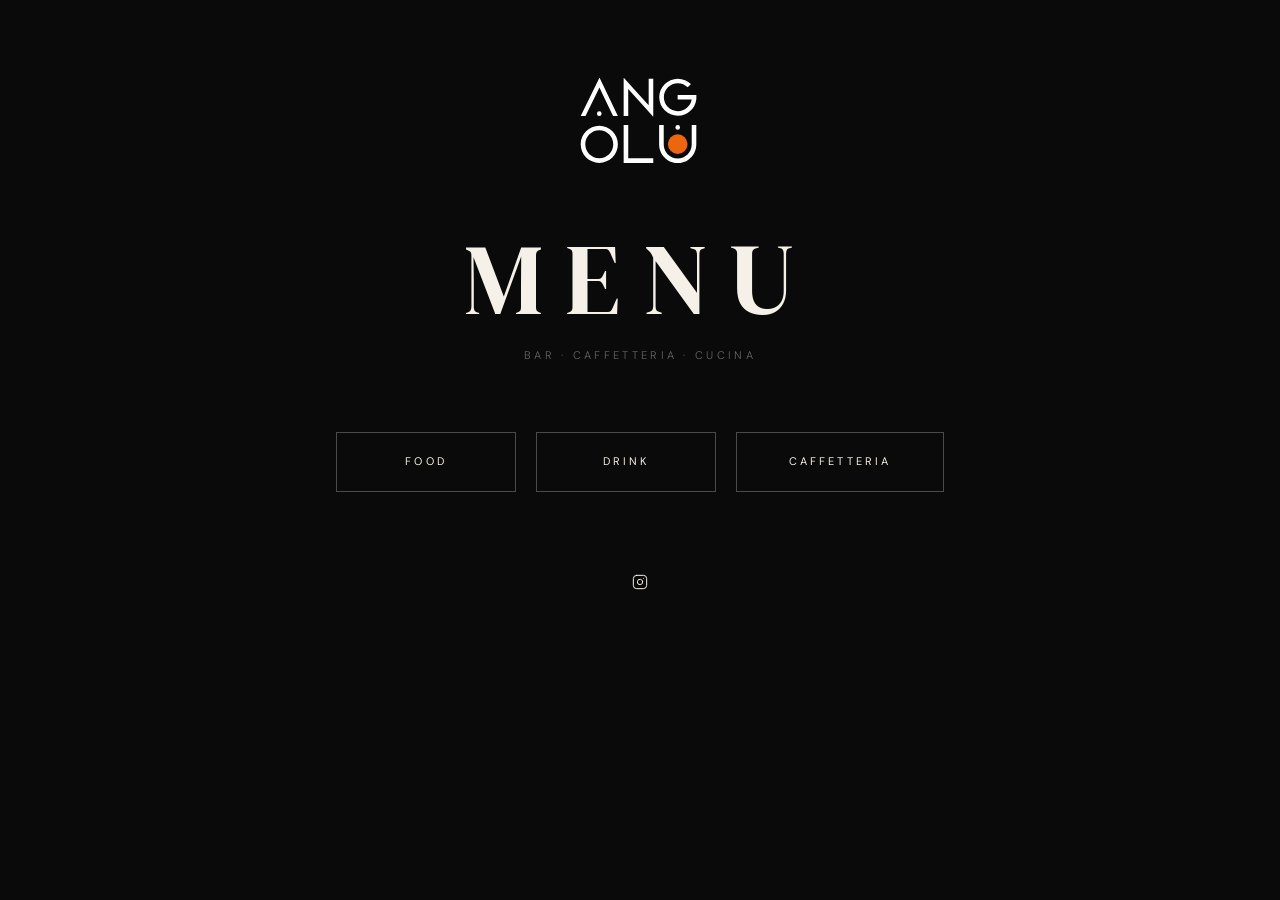
==== index.html @ 53e8d588 "fix" ====
<!doctype html>
<html lang="it">
  <head>
    <meta charset="UTF-8" />
    <meta name="viewport" content="width=device-width, initial-scale=1.0" />
    <title>MENU</title>
    <link rel="preconnect" href="https://fonts.googleapis.com" />
    <link rel="preconnect" href="https://fonts.gstatic.com" crossorigin />
    <link
      href="https://fonts.googleapis.com/css2?family=DM+Serif+Display:ital@0;1&family=DM+Sans:wght@300;400;500&display=swap"
      rel="stylesheet"
    />
    <link rel="stylesheet" href="style.css" />
  </head>
  <body class="home">
    <main class="home-main">
      <div class="home-logo">
        <img src="assets/logo.svg" alt="Angolu" class="logo-img" />
      </div>

      <h1 class="home-title">MENU</h1>
      <p class="home-subtitle">Bar &middot; Caffetteria &middot; Cucina</p>

      <nav class="home-cta" aria-label="Sezioni del menu">
        <a href="cibo.html" class="cta-card">
          <span class="cta-label">FOOD</span>
        </a>
        <a href="drink.html" class="cta-card">
          <span class="cta-label">DRINK</span>
        </a>
        <a href="caffetteria.html" class="cta-card">
          <span class="cta-label">CAFFETTERIA</span>
        </a>
      </nav>

      <footer class="home-footer">
        <a
          href="https://www.instagram.com/estivo.angolu"
          class="social-link"
          target="_blank"
          rel="noopener noreferrer"
        >
          <svg
            xmlns="http://www.w3.org/2000/svg"
            viewBox="0 0 24 24"
            fill="none"
            stroke="currentColor"
            stroke-width="1.5"
            stroke-linecap="round"
            stroke-linejoin="round"
            aria-hidden="true"
          >
            <rect x="2" y="2" width="20" height="20" rx="5" ry="5" />
            <path d="M16 11.37A4 4 0 1 1 12.63 8 4 4 0 0 1 16 11.37z" />
            <line x1="17.5" y1="6.5" x2="17.51" y2="6.5" />
          </svg>
        </a>
      </footer>
    </main>
  </body>
</html>
---- style.css ----
/* ============================================
   VARIABLES & BASE
   ============================================ */

:root {
  --font-display: "DM Serif Display", Georgia, serif;
  --font-body: "DM Sans", system-ui, sans-serif;
}

*,
*::before,
*::after {
  box-sizing: border-box;
  margin: 0;
  padding: 0;
}

html {
  font-size: 16px;
  -webkit-font-smoothing: antialiased;
  -moz-osx-font-smoothing: grayscale;
}

body {
  font-family: var(--font-body);
  line-height: 1.6;
}

a {
  text-decoration: none;
  color: inherit;
}

.section-title {
  font-family: var(--font-display);
  font-style: normal;
  font-size: 22px !important;
  font-weight: 400;
  color: #eb660c;
  display: flex;
  align-items: center;
  gap: 20px;
  margin-bottom: 28px;
  letter-spacing: 0.03em;
}

/* ============================================
   HOMEPAGE
   ============================================ */

body.home {
  background: #0a0a0a;
  color: #f5f0e8;
  display: flex;
  align-items: center;
  justify-content: center;
}

.home-main {
  display: flex;
  flex-direction: column;
  align-items: center;
  padding: 60px 40px;
  text-align: center;
  width: 100%;
  max-width: 840px;
}

.home-logo {
  margin-bottom: 36px;
  animation: fadeUp 0.9s ease both;
}

.home-logo .logo-img {
  width: 125px;
  height: 125px;
}

.home-title {
  font-family: var(--font-display);
  font-size: clamp(52px, 10vw, 100px);
  font-weight: 400;
  letter-spacing: 0.22em;
  text-transform: uppercase;
  color: #f5f0e8;
  line-height: 1;
  margin-bottom: 18px;
  animation: fadeUp 0.9s 0.12s ease both;
}

.home-subtitle {
  font-family: var(--font-body);
  font-size: 11px;
  font-weight: 300;
  letter-spacing: 0.3em;
  text-transform: uppercase;
  color: rgba(245, 240, 232, 0.4);
  margin-bottom: 68px;
  animation: fadeUp 0.9s 0.22s ease both;
}

.home-cta {
  display: flex;
  gap: 20px;
  flex-wrap: wrap;
  justify-content: center;
  margin-bottom: 80px;
  animation: fadeUp 0.9s 0.36s ease both;
}

.cta-card {
  position: relative;
  overflow: hidden;
  display: flex;
  align-items: center;
  justify-content: center;
  padding: 20px 52px;
  border: 1px solid rgba(245, 240, 232, 0.28);
  min-width: 180px;
  cursor: pointer;
  transition: border-color 0.4s;
}

.cta-card::before {
  content: "";
  position: absolute;
  inset: 0;
  background: #f5f0e8;
  transform: translateY(101%);
  transition: transform 0.45s cubic-bezier(0.4, 0, 0.2, 1);
}

.cta-card:hover::before {
  transform: translateY(0);
}

.cta-card:hover {
  border-color: #f5f0e8;
}

.cta-card:hover .cta-label {
  color: #0a0a0a;
}

.cta-label {
  font-family: var(--font-body);
  font-size: 11px;
  font-weight: 400;
  letter-spacing: 0.28em;
  text-transform: uppercase;
  color: #f5f0e8;
  position: relative;
  z-index: 1;
  transition: color 0.35s;
}

.home-footer {
  animation: fadeUp 0.9s 0.5s ease both;
}

.social-link {
  display: inline-flex;
  align-items: center;
  gap: 9px;
  color: #f5f0e8;
  font-family: var(--font-body);
  font-size: 11px;
  font-weight: 300;
  letter-spacing: 0.22em;
  text-transform: uppercase;
  transition: color 0.3s;
}

.social-link:hover {
  color: rgba(245, 240, 232, 0.85);
}

.social-link svg {
  width: 16px;
  height: 16px;
  flex-shrink: 0;
}

/* ============================================
   HOMEPAGE ANIMATION
   ============================================ */

@keyframes fadeUp {
  from {
    opacity: 0;
    transform: translateY(22px);
  }
  to {
    opacity: 1;
    transform: translateY(0);
  }
}

/* ============================================
   MENU PAGES
   ============================================ */

body.menu-page {
  background: var(--body-color);
}

.menu-header {
  background: var(--header-color);
  color: white;
  padding: 28px 52px 60px;
  display: flex;
  flex-direction: column;
}

.header-nav {
  display: flex;
  justify-content: space-between;
  align-items: center;
  margin-bottom: 36px;
}

.back-link {
  font-family: var(--font-body);
  font-size: 11px;
  font-weight: 400;
  letter-spacing: 0.22em;
  text-transform: uppercase;
  color: rgba(255, 255, 255, 0.65);
  display: inline-flex;
  align-items: center;
  gap: 8px;
  transition: color 0.25s;
}

.back-link:hover {
  color: white;
}

.back-arrow {
  display: inline-block;
  transition: transform 0.25s;
}

.back-link:hover .back-arrow {
  transform: translateX(-4px);
}

.header-logo {
  width: 50px;
  height: 50px;
  opacity: 0.7;
}

.category-title {
  font-family: var(--font-display);
  font-size: clamp(40px, 10vw, 96px);
  font-weight: 400;
  color: white;
  text-align: center;
  letter-spacing: 0.1em;
  text-transform: uppercase;
  line-height: 1;
}

/* ============================================
   MENU CONTENT
   ============================================ */

.menu-content {
  max-width: 720px;
  margin: 0 auto;
  padding: 60px 52px 100px;
}

.menu-section {
  margin-bottom: 60px;
}

.menu-section:last-child {
  margin-bottom: 0;
}

.section-title {
  font-family: var(--font-display);
  font-style: normal;
  font-size: 20px !important;
  font-weight: 400;
  color: #eb660c;
  display: flex;
  align-items: center;
  gap: 20px;
  margin-bottom: 28px;
  letter-spacing: 0.03em;
}

.section-title::after {
  content: "";
  flex: 1;
  height: 1px;
  background: rgba(235, 102, 12, 0.22);
}

.item-list {
  list-style: none;
}

.menu-item {
  padding: 14px 0;
  border-bottom: 1px solid rgba(56, 53, 50, 0.11);
}

.menu-item:first-child {
  padding-top: 6px;
}

.menu-item:last-child {
  border-bottom: none;
  padding-bottom: 0;
}

.item-header {
  display: flex;
  justify-content: space-between;
  align-items: baseline;
  gap: 20px;
  margin-bottom: 6px;
}

.item-name {
  font-family: var(--font-body);
  font-size: 19px;
  font-weight: 400;
  color: #383532;
  line-height: 1.2;
}

.item-price {
  font-family: var(--font-body);
  font-size: 15px;
  font-weight: 500;
  color: #383532;
  white-space: nowrap;
  flex-shrink: 0;
}

.item-desc {
  font-family: var(--font-body);
  font-size: 13px;
  font-weight: 300;
  color: rgba(56, 53, 50, 0.6);
  line-height: 1.6;
  margin: 0;
}

/* ============================================
   RESPONSIVE
   ============================================ */

@media (max-width: 640px) {
  .home-main {
    padding: 52px 28px;
  }

  .home-cta {
    flex-direction: column;
    align-items: stretch;
    gap: 12px;
    margin-bottom: 60px;
  }

  .cta-card {
    padding: 18px 32px;
    min-width: unset;
  }

  .menu-header {
    padding: 24px 28px 44px;
  }

  .header-nav {
    margin-bottom: 28px;
  }

  .menu-content {
    padding: 40px 28px 72px;
  }

  .section-title {
    font-size: 18px;
  }

  .item-name {
    font-size: 17px;
  }
}

.menu-legend {
  max-width: 720px;
  margin: 0 auto;
  padding: 0 52px 60px;
  display: flex;
  gap: 24px;
  font-family: var(--font-body);
  font-size: 13px;
  color: rgba(0, 0, 0, 0.45);
  letter-spacing: 0.02em;
}

.menu-legend span {
  display: flex;
  align-items: center;
  gap: 6px;
}

@media (max-width: 600px) {
  .menu-legend {
    padding: 0 28px 48px;
  }
}
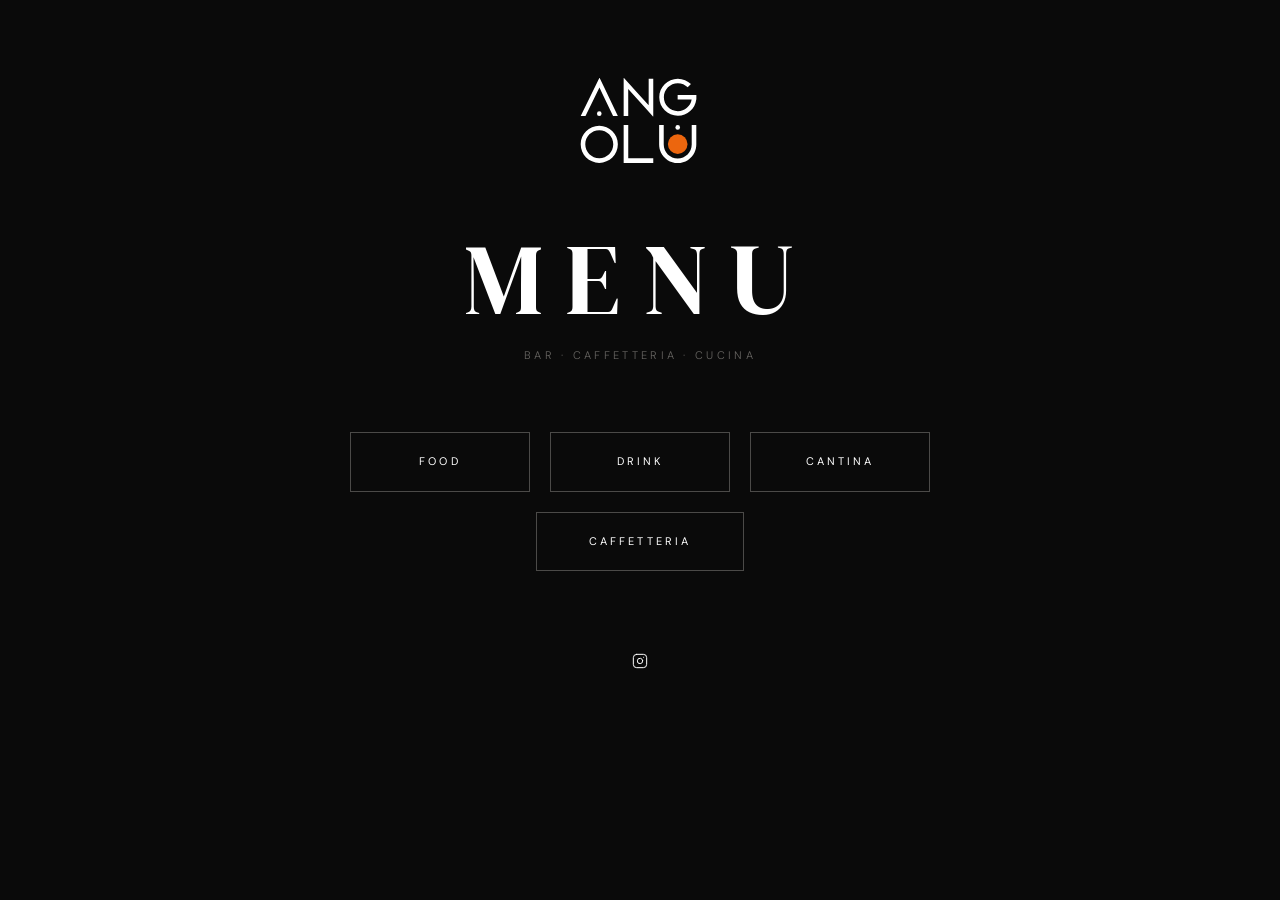
==== commit 09dd09d9: "Update index.html" ====
--- a/index.html
+++ b/index.html
@@ -27,6 +27,9 @@
         </a>
         <a href="drink.html" class="cta-card">
           <span class="cta-label">DRINK</span>
+        </a>
+        <a href="cantina.html" class="cta-card">
+          <span class="cta-label">CANTINA</span>
         </a>
         <a href="caffetteria.html" class="cta-card">
           <span class="cta-label">CAFFETTERIA</span>
--- a/style.css
+++ b/style.css
@@ -50,7 +50,7 @@
 
 body.home {
   background: #0a0a0a;
-  color: #f5f0e8;
+  color: #ffffff;
   display: flex;
   align-items: center;
   justify-content: center;
@@ -82,7 +82,7 @@
   font-weight: 400;
   letter-spacing: 0.22em;
   text-transform: uppercase;
-  color: #f5f0e8;
+  color: #ffffff;
   line-height: 1;
   margin-bottom: 18px;
   animation: fadeUp 0.9s 0.12s ease both;
@@ -125,7 +125,7 @@
   content: "";
   position: absolute;
   inset: 0;
-  background: #f5f0e8;
+  background: #ffffff;
   transform: translateY(101%);
   transition: transform 0.45s cubic-bezier(0.4, 0, 0.2, 1);
 }
@@ -135,7 +135,7 @@
 }
 
 .cta-card:hover {
-  border-color: #f5f0e8;
+  border-color: #ffffff;
 }
 
 .cta-card:hover .cta-label {
@@ -148,7 +148,7 @@
   font-weight: 400;
   letter-spacing: 0.28em;
   text-transform: uppercase;
-  color: #f5f0e8;
+  color: #ffffff;
   position: relative;
   z-index: 1;
   transition: color 0.35s;
@@ -162,7 +162,7 @@
   display: inline-flex;
   align-items: center;
   gap: 9px;
-  color: #f5f0e8;
+  color: #ffffff;
   font-family: var(--font-body);
   font-size: 11px;
   font-weight: 300;
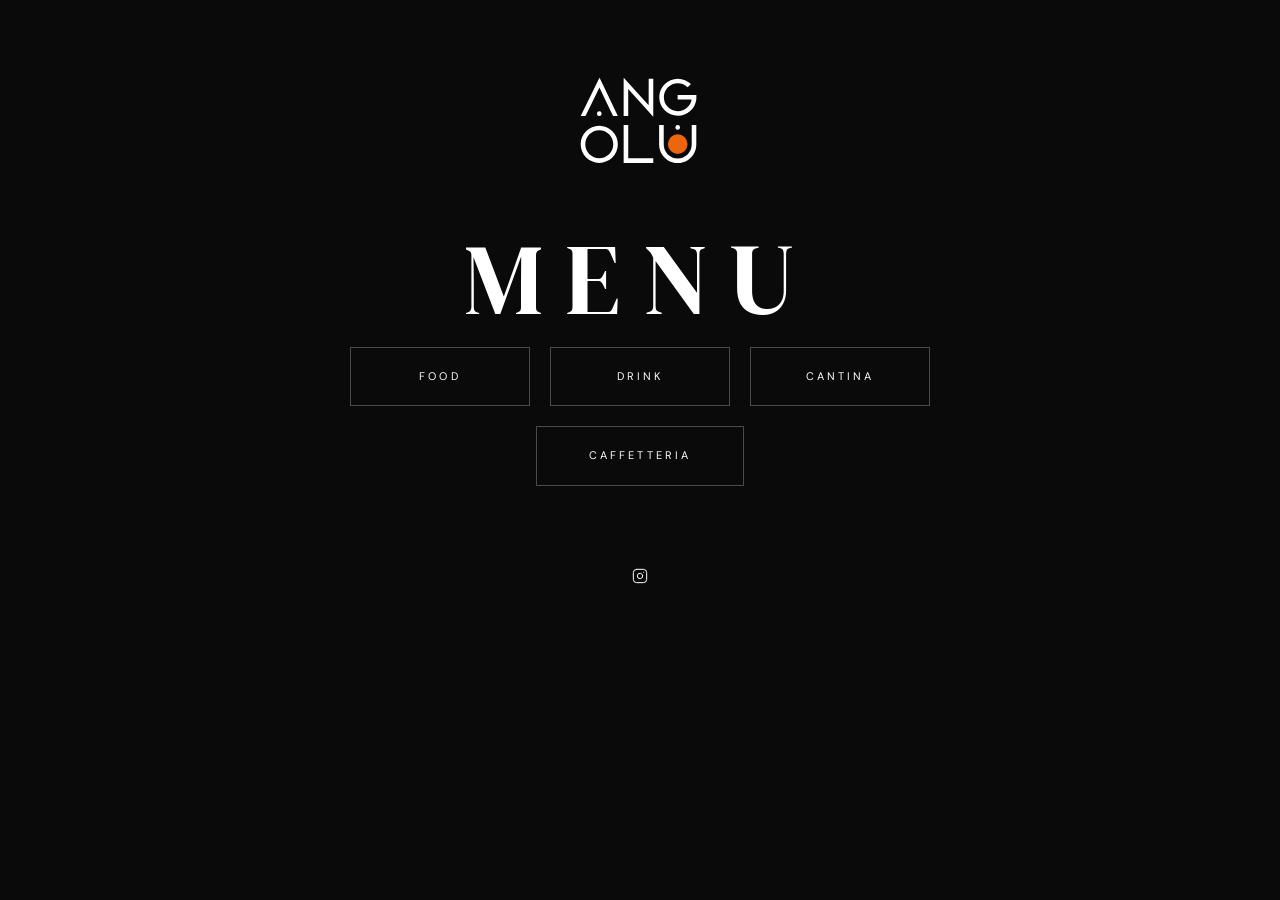
==== commit 3db3b7e0: "Update index.html" ====
--- a/index.html
+++ b/index.html
@@ -19,7 +19,6 @@
       </div>
 
       <h1 class="home-title">MENU</h1>
-      <p class="home-subtitle">Bar &middot; Caffetteria &middot; Cucina</p>
 
       <nav class="home-cta" aria-label="Sezioni del menu">
         <a href="cibo.html" class="cta-card">
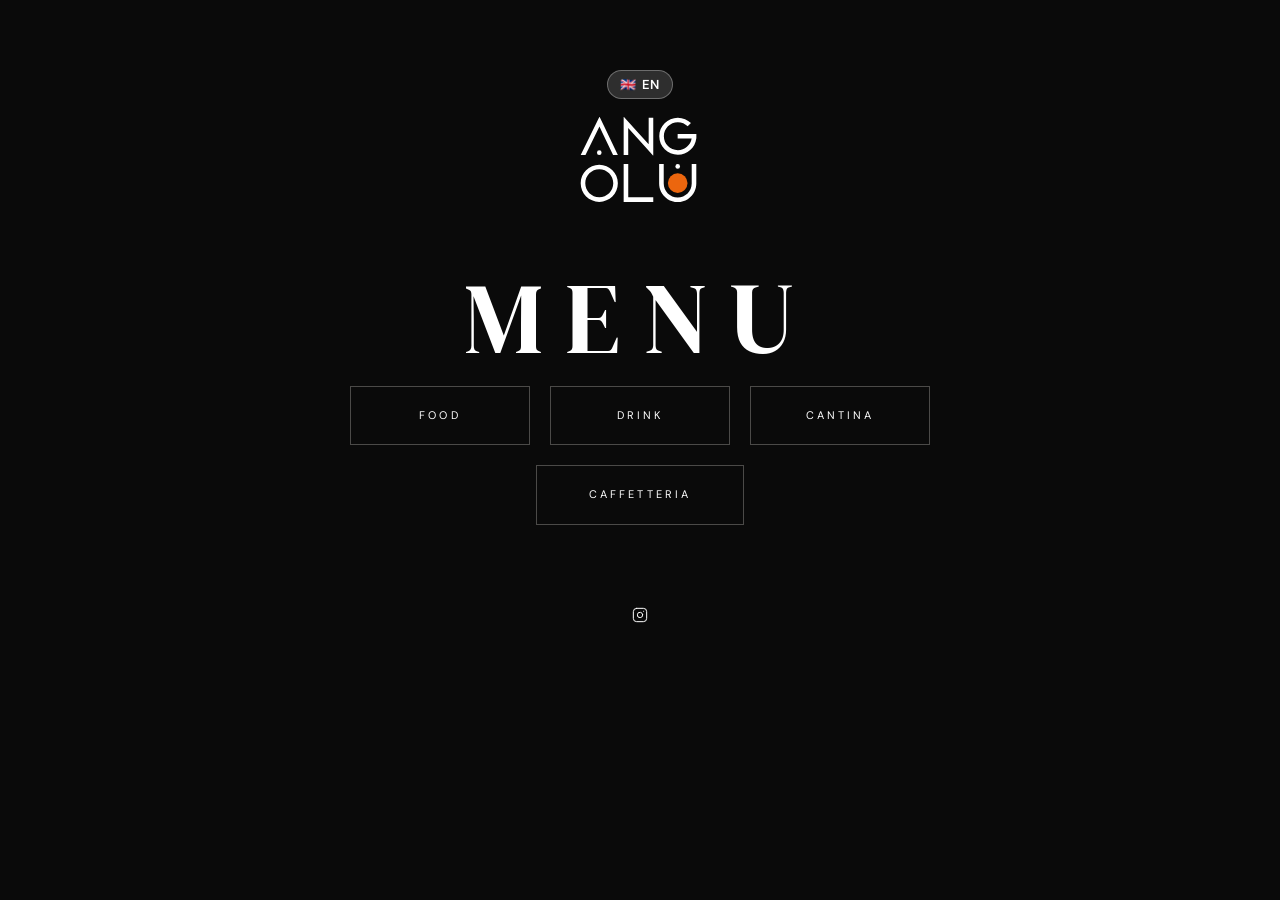
==== commit 128155fd: "feat: add lang toggle and data-i18n attributes to all pages Co-Authored-By: Claude Sonnet 4.6 <norep" ====
--- a/index.html
+++ b/index.html
@@ -3,33 +3,53 @@
   <head>
     <meta charset="UTF-8" />
     <meta name="viewport" content="width=device-width, initial-scale=1.0" />
+
     <title>MENU</title>
+
     <link rel="preconnect" href="https://fonts.googleapis.com" />
-    <link rel="preconnect" href="https://fonts.gstatic.com" crossorigin />
+    <link
+      rel="preconnect"
+      href="https://fonts.gstatic.com"
+      crossorigin
+    />
+
     <link
       href="https://fonts.googleapis.com/css2?family=DM+Serif+Display:ital@0;1&family=DM+Sans:wght@300;400;500&display=swap"
       rel="stylesheet"
     />
+
     <link rel="stylesheet" href="style.css" />
   </head>
+
   <body class="home">
     <main class="home-main">
+      <div class="lang-toggle-wrapper"></div>
       <div class="home-logo">
-        <img src="assets/logo.svg" alt="Angolu" class="logo-img" />
+        <img
+          src="assets/logo.svg"
+          alt="Angolu"
+          class="logo-img"
+        />
       </div>
 
       <h1 class="home-title">MENU</h1>
 
-      <nav class="home-cta" aria-label="Sezioni del menu">
+      <nav
+        class="home-cta"
+        aria-label="Sezioni del menu"
+      >
         <a href="cibo.html" class="cta-card">
           <span class="cta-label">FOOD</span>
         </a>
+
         <a href="drink.html" class="cta-card">
           <span class="cta-label">DRINK</span>
         </a>
+
         <a href="cantina.html" class="cta-card">
           <span class="cta-label">CANTINA</span>
         </a>
+
         <a href="caffetteria.html" class="cta-card">
           <span class="cta-label">CAFFETTERIA</span>
         </a>
@@ -41,6 +61,7 @@
           class="social-link"
           target="_blank"
           rel="noopener noreferrer"
+          aria-label="Instagram"
         >
           <svg
             xmlns="http://www.w3.org/2000/svg"
@@ -52,12 +73,36 @@
             stroke-linejoin="round"
             aria-hidden="true"
           >
-            <rect x="2" y="2" width="20" height="20" rx="5" ry="5" />
-            <path d="M16 11.37A4 4 0 1 1 12.63 8 4 4 0 0 1 16 11.37z" />
-            <line x1="17.5" y1="6.5" x2="17.51" y2="6.5" />
+            <rect
+              x="2"
+              y="2"
+              width="20"
+              height="20"
+              rx="5"
+              ry="5"
+            />
+
+            <path
+              d="M16 11.37A4 4 0 1 1 12.63 8
+              4 4 0 0 1 16 11.37z"
+            />
+
+            <line
+              x1="17.5"
+              y1="6.5"
+              x2="17.51"
+              y2="6.5"
+            />
           </svg>
         </a>
       </footer>
     </main>
+
+    <!-- Script -->
+    <script src="menu-data.js"></script>
+    <script src="app.js"></script>
+    <script>
+      initLangToggle();
+    </script>
   </body>
 </html>
--- a/style.css
+++ b/style.css
@@ -78,7 +78,7 @@
 
 .home-title {
   font-family: var(--font-display);
-  font-size: clamp(52px, 10vw, 100px);
+  font-size: clamp(46px, 10vw, 100px);
   font-weight: 400;
   letter-spacing: 0.22em;
   text-transform: uppercase;
@@ -246,9 +246,9 @@
 }
 
 .header-logo {
-  width: 50px;
-  height: 50px;
-  opacity: 0.7;
+    width: 50px;
+    height: 50px;
+    opacity: 0.7;
 }
 
 .category-title {
@@ -417,3 +417,40 @@
     padding: 0 28px 48px;
   }
 }
+
+/* ── LANGUAGE TOGGLE ─────────────────────────────────────────────────────── */
+
+.lang-toggle-wrapper {
+  display: flex;
+  justify-content: flex-end;
+  padding: 10px 16px 0;
+}
+
+#lang-toggle {
+  background: rgba(255, 255, 255, 0.15);
+  border: 1px solid rgba(255, 255, 255, 0.3);
+  border-radius: 20px;
+  padding: 5px 12px;
+  color: #fff;
+  font-family: inherit;
+  font-size: 13px;
+  letter-spacing: 0.03em;
+  cursor: pointer;
+  display: flex;
+  align-items: center;
+  gap: 5px;
+  transition: background 0.15s ease;
+}
+
+#lang-toggle:hover {
+  background: rgba(255, 255, 255, 0.25);
+}
+
+#lang-toggle strong {
+  font-weight: 600;
+}
+
+/* On menu pages the toggle sits inside .header-nav — push it to the far right */
+.header-nav #lang-toggle {
+  margin-left: auto;
+}
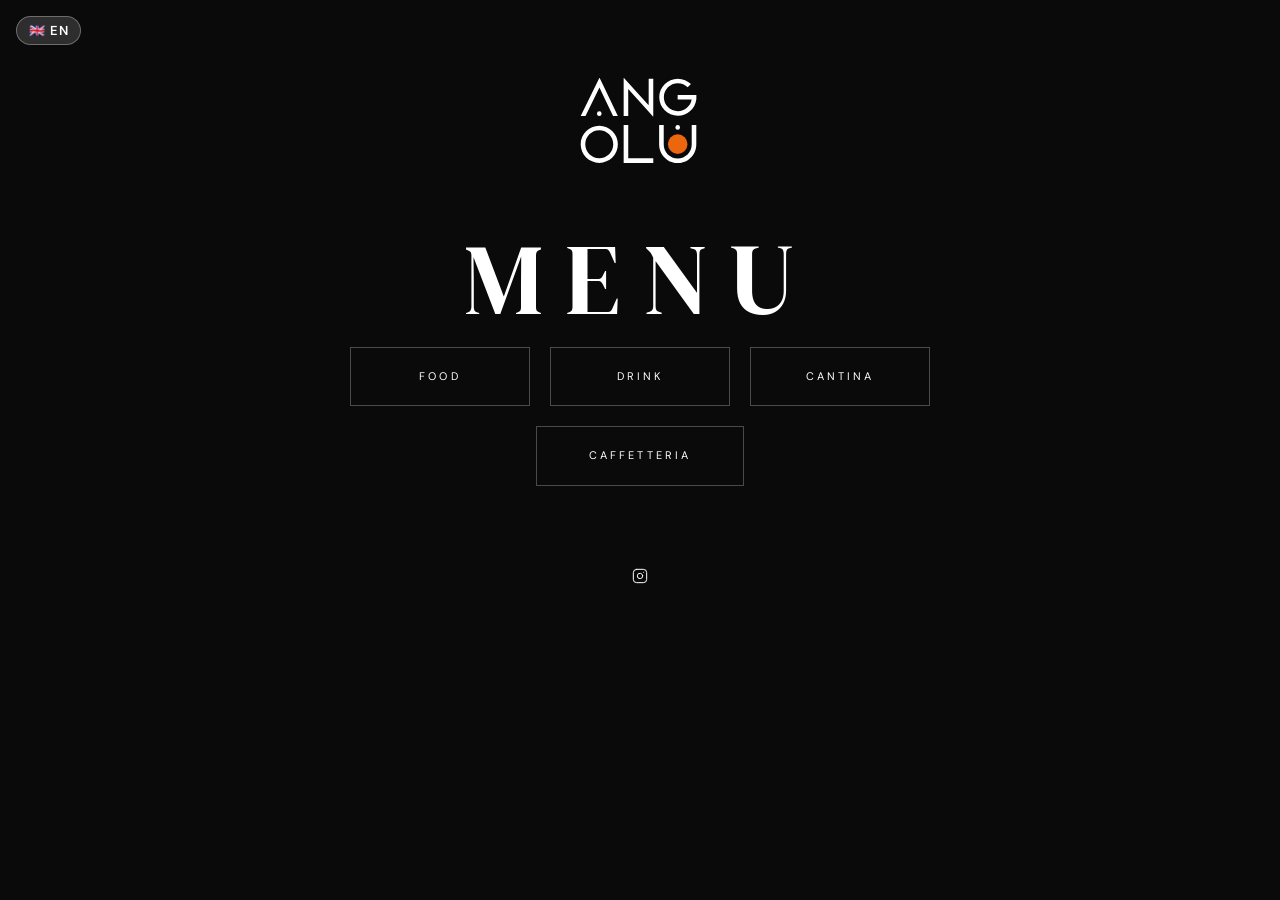
==== commit 1cd53ba8: "feat: move lang toggle to fixed top-left position on all pages Co-Authored-By: Claude Sonnet 4.6 <no" ====
--- a/index.html
+++ b/index.html
@@ -23,7 +23,6 @@
 
   <body class="home">
     <main class="home-main">
-      <div class="lang-toggle-wrapper"></div>
       <div class="home-logo">
         <img
           src="assets/logo.svg"
--- a/style.css
+++ b/style.css
@@ -420,13 +420,11 @@
 
 /* ── LANGUAGE TOGGLE ─────────────────────────────────────────────────────── */
 
-.lang-toggle-wrapper {
-  display: flex;
-  justify-content: flex-end;
-  padding: 10px 16px 0;
-}
-
 #lang-toggle {
+  position: fixed;
+  top: 16px;
+  left: 16px;
+  z-index: 100;
   background: rgba(255, 255, 255, 0.15);
   border: 1px solid rgba(255, 255, 255, 0.3);
   border-radius: 20px;
@@ -440,6 +438,7 @@
   align-items: center;
   gap: 5px;
   transition: background 0.15s ease;
+  backdrop-filter: blur(4px);
 }
 
 #lang-toggle:hover {
@@ -449,8 +448,3 @@
 #lang-toggle strong {
   font-weight: 600;
 }
-
-/* On menu pages the toggle sits inside .header-nav — push it to the far right */
-.header-nav #lang-toggle {
-  margin-left: auto;
-}
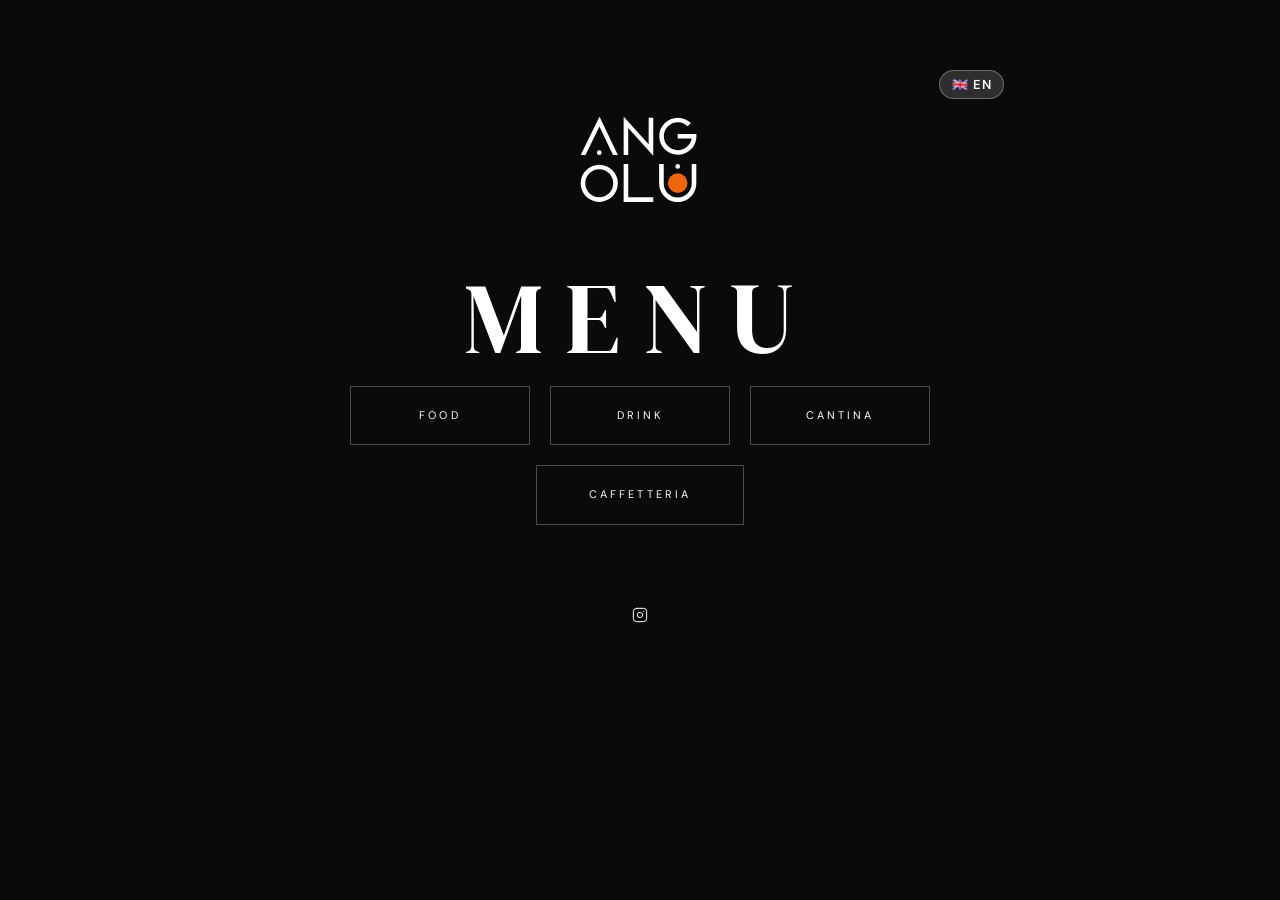
==== commit 7d3aac2a: "Revert "feat: move lang toggle to fixed top-left position on all pages" This reverts commit 1cd53ba8" ====
--- a/index.html
+++ b/index.html
@@ -23,6 +23,7 @@
 
   <body class="home">
     <main class="home-main">
+      <div class="lang-toggle-wrapper"></div>
       <div class="home-logo">
         <img
           src="assets/logo.svg"
--- a/style.css
+++ b/style.css
@@ -213,8 +213,8 @@
 }
 
 .header-nav {
-  display: flex;
-  justify-content: space-between;
+  display: grid;
+  grid-template-columns: 1fr auto 1fr;
   align-items: center;
   margin-bottom: 36px;
 }
@@ -420,11 +420,14 @@
 
 /* ── LANGUAGE TOGGLE ─────────────────────────────────────────────────────── */
 
+.lang-toggle-wrapper {
+  display: flex;
+  justify-content: flex-end;
+  padding: 10px 16px 0;
+  align-self: stretch;
+}
+
 #lang-toggle {
-  position: fixed;
-  top: 16px;
-  left: 16px;
-  z-index: 100;
   background: rgba(255, 255, 255, 0.15);
   border: 1px solid rgba(255, 255, 255, 0.3);
   border-radius: 20px;
@@ -438,7 +441,6 @@
   align-items: center;
   gap: 5px;
   transition: background 0.15s ease;
-  backdrop-filter: blur(4px);
 }
 
 #lang-toggle:hover {
@@ -448,3 +450,8 @@
 #lang-toggle strong {
   font-weight: 600;
 }
+
+/* On menu pages the toggle sits inside .header-nav — push it to the far right */
+.header-nav #lang-toggle {
+  justify-self: end;
+}
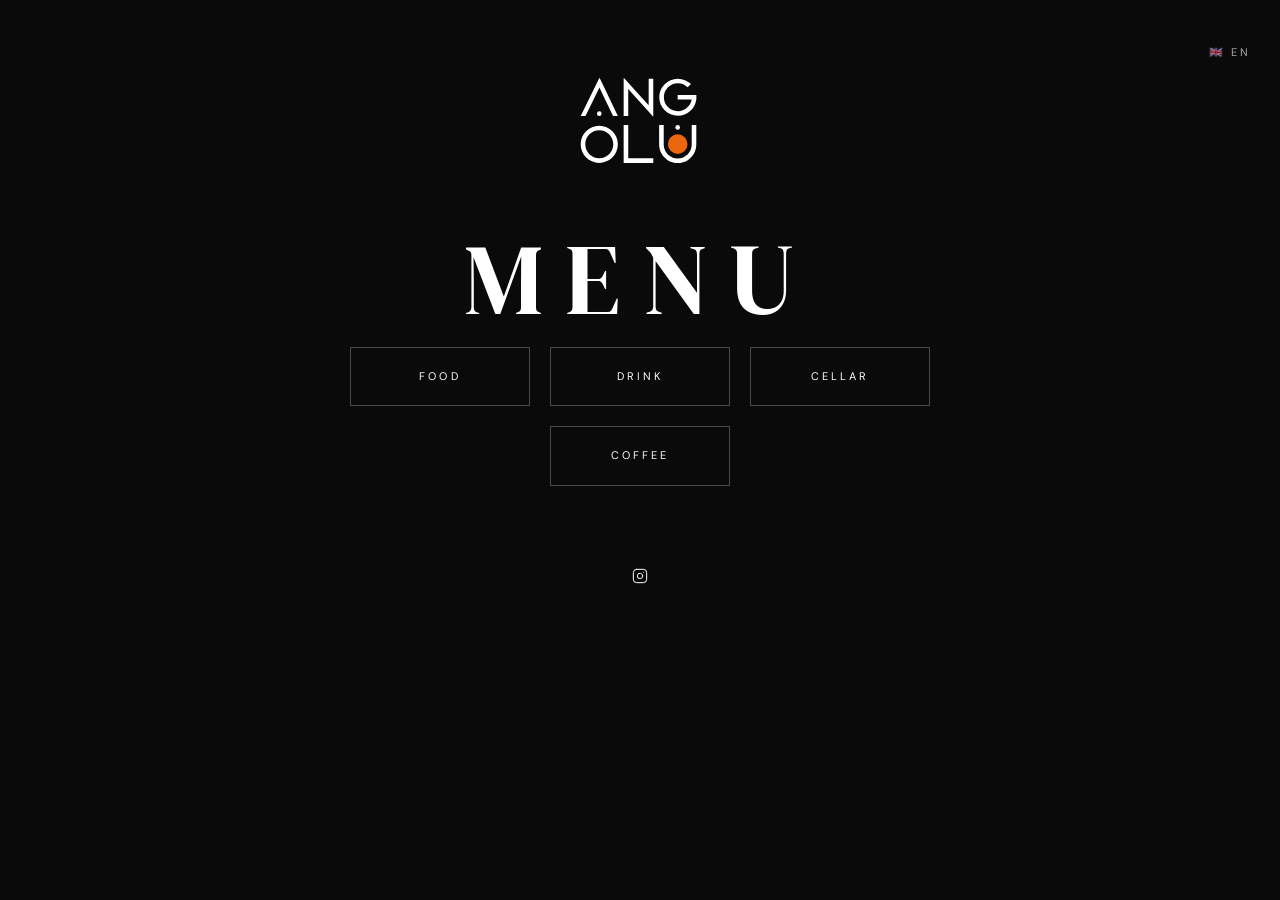
==== commit 8106ec73: "feat: add translations for category names (cantina→cellar, caffetteria→coffee) Co-Authored-By: Claud" ====
--- a/index.html
+++ b/index.html
@@ -39,19 +39,19 @@
         aria-label="Sezioni del menu"
       >
         <a href="cibo.html" class="cta-card">
-          <span class="cta-label">FOOD</span>
+          <span class="cta-label" data-i18n="catFood">FOOD</span>
         </a>
 
         <a href="drink.html" class="cta-card">
-          <span class="cta-label">DRINK</span>
+          <span class="cta-label" data-i18n="catDrink">DRINK</span>
         </a>
 
         <a href="cantina.html" class="cta-card">
-          <span class="cta-label">CANTINA</span>
+          <span class="cta-label" data-i18n="catCantina">CANTINA</span>
         </a>
 
         <a href="caffetteria.html" class="cta-card">
-          <span class="cta-label">CAFFETTERIA</span>
+          <span class="cta-label" data-i18n="catCaffetteria">CAFFETTERIA</span>
         </a>
       </nav>
 
--- a/style.css
+++ b/style.css
@@ -54,6 +54,7 @@
   display: flex;
   align-items: center;
   justify-content: center;
+  position: relative;
 }
 
 .home-main {
@@ -246,9 +247,9 @@
 }
 
 .header-logo {
-    width: 50px;
-    height: 50px;
-    opacity: 0.7;
+  width: 50px;
+  height: 50px;
+  opacity: 0.7;
 }
 
 .category-title {
@@ -421,34 +422,34 @@
 /* ── LANGUAGE TOGGLE ─────────────────────────────────────────────────────── */
 
 .lang-toggle-wrapper {
-  display: flex;
-  justify-content: flex-end;
-  padding: 10px 16px 0;
-  align-self: stretch;
+  position: absolute;
+  top: 45px;
+  right: 30px;
 }
 
 #lang-toggle {
-  background: rgba(255, 255, 255, 0.15);
-  border: 1px solid rgba(255, 255, 255, 0.3);
-  border-radius: 20px;
-  padding: 5px 12px;
+  background: none;
+  border: none;
+  padding: 0;
+  color: rgba(255, 255, 255, 0.65);
+  font-family: inherit;
+  font-size: 11px;
+  font-weight: 400;
+  letter-spacing: 0.22em;
+  text-transform: uppercase;
+  cursor: pointer;
+  display: flex;
+  align-items: center;
+  gap: 6px;
+  transition: color 0.25s;
+}
+
+#lang-toggle:hover {
   color: #fff;
-  font-family: inherit;
-  font-size: 13px;
-  letter-spacing: 0.03em;
-  cursor: pointer;
-  display: flex;
-  align-items: center;
-  gap: 5px;
-  transition: background 0.15s ease;
-}
-
-#lang-toggle:hover {
-  background: rgba(255, 255, 255, 0.25);
 }
 
 #lang-toggle strong {
-  font-weight: 600;
+  font-weight: 400;
 }
 
 /* On menu pages the toggle sits inside .header-nav — push it to the far right */
